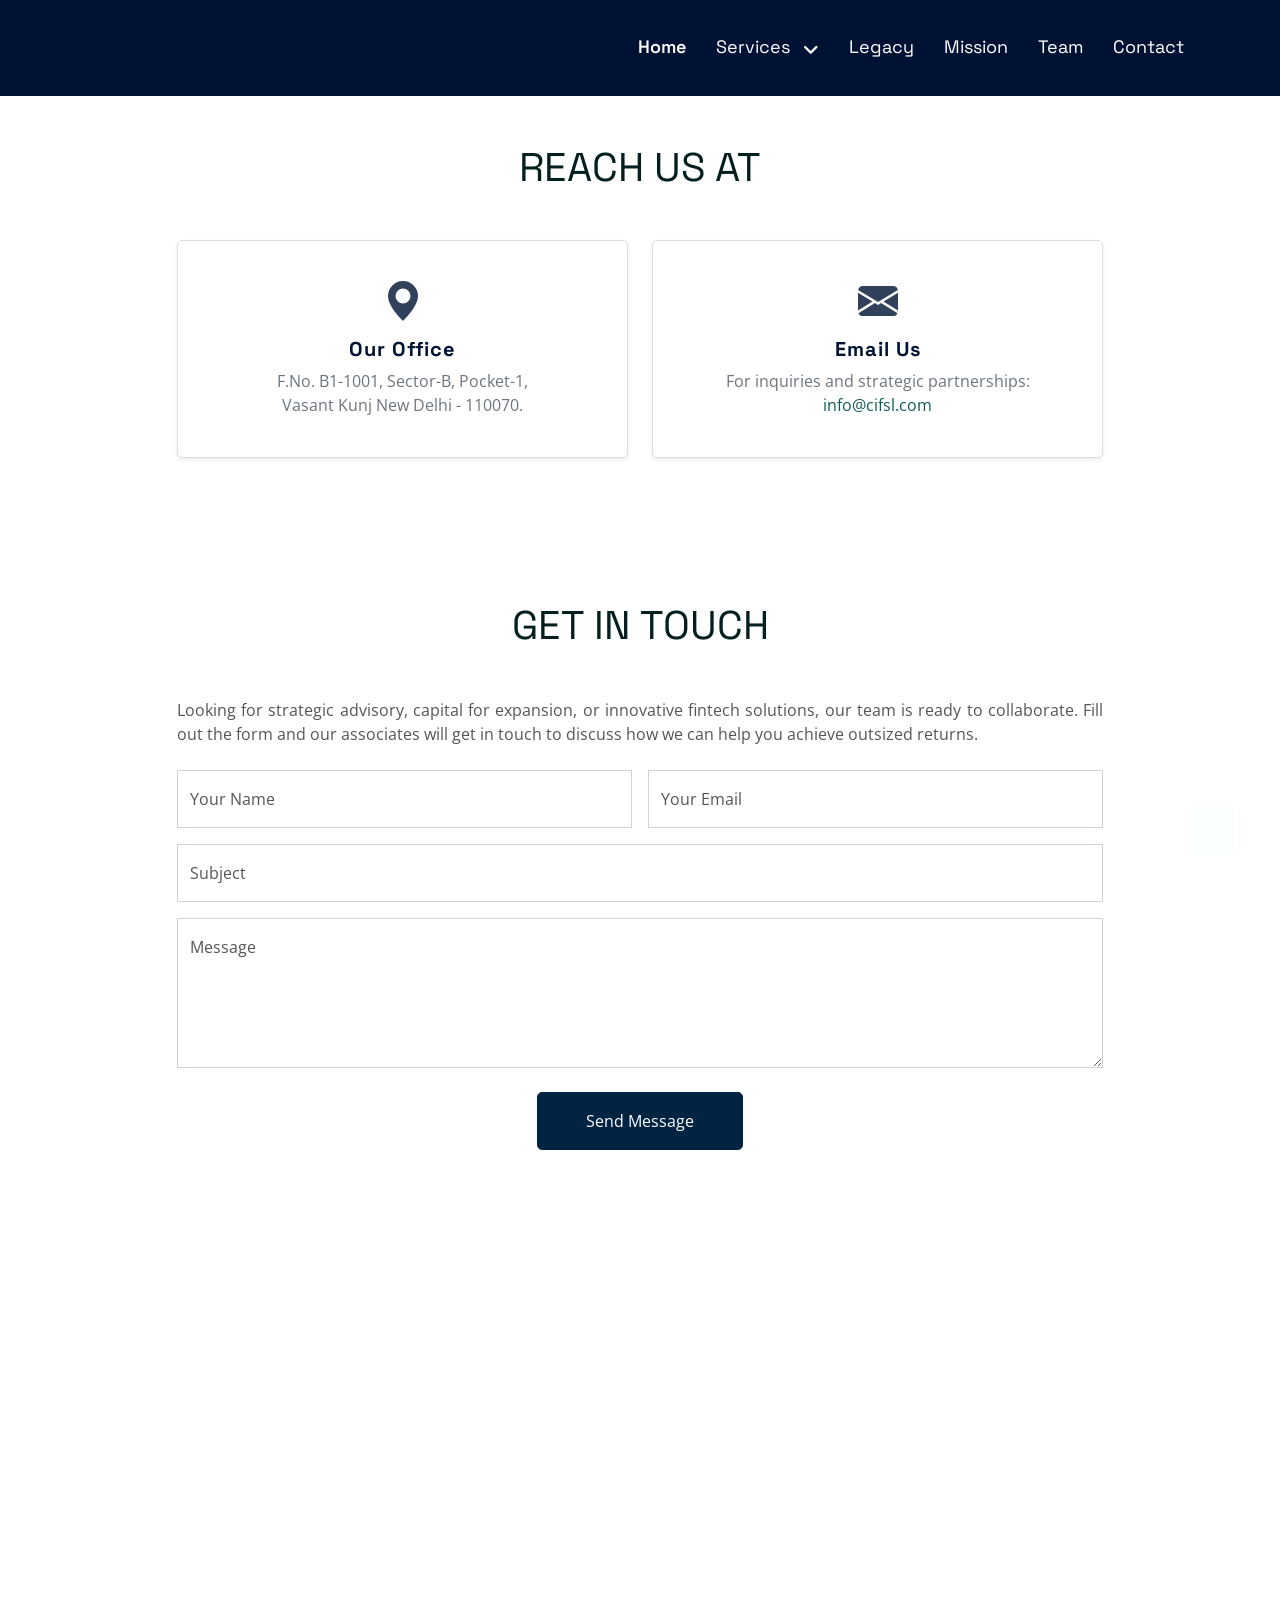
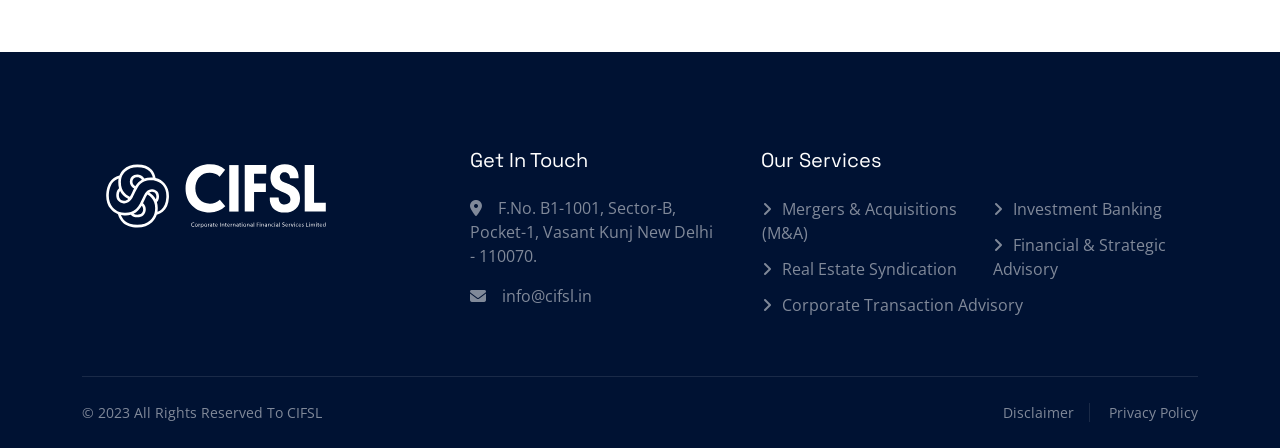
==== contact.html @ 559dcdbd "init" ====
<!DOCTYPE html>
<html lang="en">

<head>
    <meta charset="utf-8">
    <title>CIFSL</title>
    <meta content="width=device-width, initial-scale=1.0" name="viewport">
    <meta content="" name="keywords">
    <meta content="" name="description">

    <!-- Favicon -->
    <link href="img/favicon.ico" rel="icon">

    <!-- Google Web Fonts -->
    <link rel="preconnect" href="https://fonts.googleapis.com">
    <link rel="preconnect" href="https://fonts.gstatic.com" crossorigin>
    <link href="https://fonts.googleapis.com/css2?family=Open+Sans&family=Space+Grotesk&display=swap" rel="stylesheet">

    <!-- Icon Font Stylesheet -->
    <link href="https://cdnjs.cloudflare.com/ajax/libs/font-awesome/5.10.0/css/all.min.css" rel="stylesheet">
    <link href="https://cdn.jsdelivr.net/npm/bootstrap-icons@1.4.1/font/bootstrap-icons.css" rel="stylesheet">
    <link rel="stylesheet" href="https://cdnjs.cloudflare.com/ajax/libs/font-awesome/6.4.2/css/all.min.css">

    <!-- Libraries Stylesheet -->
    <link href="lib/animate/animate.min.css" rel="stylesheet">
    <link href="lib/owlcarousel/assets/owl.carousel.min.css" rel="stylesheet">

    <!-- Customized Bootstrap Stylesheet -->
    <link href="css/bootstrap.min.css" rel="stylesheet">

    <!-- Template Stylesheet -->
    <link href="css/style.css" rel="stylesheet">
    <style>
        .bg-navy {
            background-color: #002442;
        }
        
        .text-navy {
            color: #002442;
        }

        /* Section Spacing */
        .section-padding {
            padding: 80px 0;
        }

        /* Purpose Section Customizations */
        .purpose-border {
            border-left: 3px solid #000;
            padding-left: 20px;
            margin-bottom: 25px;
        }
        
        .section-heading {
            font-weight: 700;
            text-transform: uppercase;
            letter-spacing: 2px;
            margin-bottom: 40px;
        }

        /* Feature Cards (Dark Section) */
        .feature-img-container {
            width: 100%;
            height: 200px;
            overflow: hidden;
            margin-bottom: 20px;
        }
        .feature-img-container img {
            width: 100%;
            height: 100%;
            object-fit: cover;
        }

        .dark-card-subtitle {
            font-size: 0.8rem;
            font-weight: 700;
            text-transform: uppercase;
            margin-bottom: 10px;
            letter-spacing: 1px;
        }

        /* Focus Areas Grid */
        .focus-areas-grid {
            display: grid;
            grid-template-columns: repeat(3, 1fr);
            gap: 15px;
        }
        @media (max-width: 1200px) {
            .focus-areas-grid {
                grid-template-columns: repeat(4, 1fr);
            }
        }
        @media (max-width: 768px) {
            .focus-areas-grid {
                grid-template-columns: repeat(2, 1fr);
            }
        }
        
        .focus-card {
            background-color: white;
            padding: 30px 15px;
            text-align: center;
            height: 100%;
            transition: transform 0.3s ease;
        }
        .focus-card:hover {
            transform: translateY(-5px);
            box-shadow: 0 10px 20px rgba(0,0,0,0.2);
        }
        .focus-card i {
            font-size: 2.5rem;
            color: #0b1528;
            margin-bottom: 15px;
        }
        .focus-card p {
            font-size: 0.8rem;
            font-weight: 600;
            margin: 0;
        }

        /* Custom Styles for the Metrics Section */
        .metrics-section {
            padding: 60px 0;
            background-color: #ffffff; /* Clean white background */
            font-family: Arial, sans-serif;
        }
        
        .metrics-title {
            color: #03201f; /* Dark teal color for heading */
            font-weight: 700;
            font-size: 1.2rem;
            margin-bottom: 50px;
        }
        
        .stat-value {
            color: #0dcaf0 !important; /* Light cyan/teal color for numbers */
            font-weight: 700;
            font-size: 2.2rem;
            margin-bottom: 8px;
        }
        
        .stat-label {
            color: #6c757d ; /* Muted gray for text below numbers */
            font-size: 0.9rem;
            font-weight: 500;
        }
        
    </style>
</head>

<body>
    <!-- Spinner Start -->
    <div id="spinner"
        class="show bg-white position-fixed translate-middle w-100 vh-100 top-50 start-50 d-flex align-items-center justify-content-center">
        <div class="spinner-grow text-primary" style="width: 3rem; height: 3rem;" role="status">
            <span class="sr-only">Loading...</span>
        </div>
    </div>
    <!-- Spinner End -->

    <!-- Navbar Start -->
    <div class="container-fluid sticky-top px-5 bg-dark">
        <div class="container-fluid px-5">
            <nav class="navbar navbar-expand-lg navbar-light">
                <img src="./banner/cifls-logo-light.svg" alt="" class="img-fluid log" style="height: 4rem;">
                <a href="index.html" class="navbar-brand" style="visibility: hidden;">
                    <h1>iSTUDIO</h1>
                </a>
                <button type="button" class="navbar-toggler ms-auto me-0" data-bs-toggle="collapse"
                    data-bs-target="#navbarCollapse">
                    <span class="navbar-toggler-icon"></span>
                </button>
                <div class="collapse navbar-collapse" id="navbarCollapse">
                    <div class="navbar-nav ms-auto">
                        <a href="index.html" class="nav-item nav-link active">Home</a>
                        <div class="nav-item dropdown d-none">
                            <a href="#!" class="nav-link dropdown-toggle" data-bs-toggle="dropdown">Services</a>
                            <div class="dropdown-menu bg-light mt-2">
                                <a href="./ma.html" class="dropdown-item">Mergers & Acquisitions (M&A) Consulting</a>
                                <a href="./real.html" class="dropdown-item">Real Estate Syndication & Alternative Assets Advisory</a>
                                <a href="./invest.html" class="dropdown-item">Investment Banking</a>
                                <a href="./finance.html" class="dropdown-item">Financial & Strategic Advisory</a>
                            </div>
                        </div>
                        <li class="nav-item dropdown position-static">
                            <a class="nav-link dropdown-toggle" href="#" data-bs-toggle="dropdown">
                                Services
                            </a>
                        
                            <div class="dropdown-menu w-100 mt-0 border-0 shadow">
                                <div class="container-fluid py-4">
                                    <div class="row">

                                        <div class="col-md-4 ps-5">
                                            <img src="./img/newsletter.jpg" alt="" class="img-fluid">
                                        </div>

                                        <div class="col-md-2"></div>
                        
                                        <div class="col-md-2">
                                            <h6 class="fw-bold">Corporate Advisory</h6>
                                            <a href="./ma.html" class="dropdown-item ps-0">Mergers & Acquisitions Consulting</a>
                                            <a href="./invest.html" class="dropdown-item ps-0">Investment Banking</a>
                                        </div>
                        
                                        <div class="col-md-2">
                                            <h6 class="fw-bold">Investment Solutions</h6>
                                            <a href="./real.html" class="dropdown-item ps-0">Real Estate Syndication</a>
                                            <a href="./finance.html" class="dropdown-item ps-0">Alternative Assets Advisory</a>
                                        </div>
                        
                                        <div class="col-md-2">
                                            <h6 class="fw-bold">Strategic Services</h6>
                                            <a href="./finance.html" class="dropdown-item ps-0">Financial Advisory</a>
                                            <a href="./finance.html" class="dropdown-item ps-0">Strategic Advisory</a>
                                        </div>
                    
                        
                                    </div>
                                </div>
                            </div>
                        </li>
                        <a href="./legacy.html" class="nav-item nav-link">Legacy</a>
                        <a href="./mission.html" class="nav-item nav-link">Mission</a>
                        <a href="./team.html" class="nav-item nav-link">Team</a>
                        <a href="./contact.html" class="nav-item nav-link">Contact</a>
                    </div>
                </div>
            </nav>
        </div>
    </div>
    <!-- Navbar End -->


    <style>
        .card {
            transition: transform 0.3s ease;
            background-color: #ffffff;
            border: 1px solid #dddede;
        }
    
        .card:hover {
            transform: translateY(-5px);
            /* Subtle lift on hover */
        }
    
        .card-title {
            color: #001233;
            letter-spacing: 1px;
        }
    
        .bi {
            opacity: 0.8;
        }
    </style>
    
    <div class="container my-5">
        <div class="text-center wow fadeIn" data-wow-delay="0.1s">
            <h1 class="mb-5">REACH US AT</h1>
        </div>
        <div class="row g-4 justify-content-center">
            <div class="col-md-5">
                <div class="card h-100 shadow-sm text-center p-4 rounded-1">
                    <div class="card-body">
                        <div class="mb-3">
                            <svg xmlns="http://www.w3.org/2000/svg" width="40" height="40" fill="#001233"
                                class="bi bi-geo-alt-fill" viewBox="0 0 16 16">
                                <path
                                    d="M8 16s6-5.686 6-10A6 6 0 0 0 2 6c0 4.314 6 10 6 10m0-7a3 3 0 1 1 0-6 3 3 0 0 1 0 6" />
                            </svg>
                        </div>
                        <h5 class="card-title fw-bold">Our Office</h5>
                        <p class="card-text text-muted">
                            F.No. B1-1001, Sector-B, Pocket-1,<br> Vasant Kunj New Delhi - 110070.
                        </p>
                    </div>
                </div>
            </div>
    
            <div class="col-md-5">
                <div class="card h-100 shadow-sm text-center p-4 rounded-1">
                    <div class="card-body">
                        <div class="mb-3">
                            <svg xmlns="http://www.w3.org/2000/svg" width="40" height="40" fill="#001233"
                                class="bi bi-envelope-fill" viewBox="0 0 16 16">
                                <path
                                    d="M.05 3.555A2 2 0 0 1 2 2h12a2 2 0 0 1 1.95 1.555L8 8.414.05 3.555ZM0 4.697v7.104l5.803-3.558zM6.761 8.83l-6.57 4.027A2 2 0 0 0 2 14h12a2 2 0 0 0 1.808-1.144l-6.57-4.027L8 9.586zm3.436-.586L16 11.801V4.697z" />
                            </svg>
                        </div>
                        <h5 class="card-title fw-bold">Email Us</h5>
                        <p class="card-text text-muted">
                            For inquiries and strategic partnerships:<br>
                            <a href="mailto:info@cifsl.com" class="text-decoration-none"
                                style="color: #125b5b;">info@cifsl.com</a>
                        </p>
                    </div>
                </div>
            </div>
        </div>
    </div>
    
    <!-- Contact Start -->
    <div class="container-fluid py-5">
        <div class="container py-5">
            <div class="text-center wow fadeIn" data-wow-delay="0.1s">
                <h1 class="mb-5">GET IN TOUCH</h1>
            </div>
            <div class="row justify-content-center">
                <div class="col-lg-10">
                    <p class=" mb-4" style="text-align: justify;">Looking for strategic advisory, capital for expansion, or
                        innovative fintech solutions, our team is ready to collaborate. Fill out the form and our associates
                        will get in touch to discuss how we can help you achieve outsized returns.</p>
                    <div class="wow fadeIn" data-wow-delay="0.3s">
                        <form>
                            <div class="row g-3">
                                <div class="col-md-6">
                                    <div class="form-floating">
                                        <input type="text" class="form-control" id="name" placeholder="Your Name">
                                        <label for="name">Your Name</label>
                                    </div>
                                </div>
                                <div class="col-md-6">
                                    <div class="form-floating">
                                        <input type="email" class="form-control" id="email" placeholder="Your Email">
                                        <label for="email">Your Email</label>
                                    </div>
                                </div>
                                <div class="col-12">
                                    <div class="form-floating">
                                        <input type="text" class="form-control" id="subject" placeholder="Subject">
                                        <label for="subject">Subject</label>
                                    </div>
                                </div>
                                <div class="col-12">
                                    <div class="form-floating">
                                        <textarea class="form-control" placeholder="Leave a message here" id="message"
                                            style="height: 150px"></textarea>
                                        <label for="message">Message</label>
                                    </div>
                                </div>
                                <div class="col-12 text-center mt-4">
                                    <button class="btn btn-primary px-5 py-3 rounded-1" type="submit">Send Message</button>
                                </div>
                            </div>
                        </form>
                    </div>
                </div>
            </div>
        </div>
    </div>
    <!-- Contact End -->

    <div class="container">
        <div class="col-md-10 mx-auto">
            <iframe src="https://www.google.com/maps/embed?pb=!1m18!1m12!1m3!1d3505.464220269184!2d77.16337089999999!3d28.525763299999994!2m3!1f0!2f0!3f0!3m2!1i1024!2i768!4f13.1!3m3!1m2!1s0x390d1e762c8a325d%3A0x964610d9f61e9b0d!2sb1%2C%201001%2C%20Sector%20B%20Rd%2C%20Pocket%203%2C%20Sector%20B%2C%20Vasant%20Kunj%2C%20New%20Delhi%2C%20Delhi%20110070!5e0!3m2!1sen!2sin!4v1772395580704!5m2!1sen!2sin" width="100%" height="400" style="border:0;" allowfullscreen="" loading="lazy" referrerpolicy="no-referrer-when-downgrade"></iframe>
        </div>
    </div>


    <!-- Footer Start -->
    <div class="container-fluid bg-dark text-white-50 footer pt-5">
        <div class="container py-5">
            <div class="row g-5">
                <div class="col-md-6 col-lg-4 wow fadeIn" data-wow-delay="0.1s">
                    <img src="./banner/cifls-logo-light.svg" alt="" style="height: 6rem;">
                    <a href="index.html" class="d-inline-block mb-3 d-none">
                        <h1 class="text-white">iSTUDIO</h1>
                    </a>
                    <p class="mb-0 d-none">Tempor erat elitr rebum at clita. Diam dolor diam ipsum et tempor sit. Aliqu diam
                        amet diam et eos labore. Clita erat ipsum et lorem et sit, sed stet no labore lorem sit. Sanctus
                        clita duo justo et tempor</p>
                </div>
                <div class="col-md-6 col-lg-3 wow fadeIn" data-wow-delay="0.3s">
                    <h5 class="text-white mb-4">Get In Touch</h5>
                    <p><i class="fa fa-map-marker-alt me-3"></i>F.No. B1-1001, Sector-B, Pocket-1,
                    Vasant Kunj New Delhi - 110070.</p>
                    <p class="d-none"><i class="fa fa-phone-alt me-3"></i>+012 345 67890</p>
                    <p><i class="fa fa-envelope me-3"></i>info@cifsl.in</p>
                    <div class="d-flex pt-2 d-none">
                        <a class="btn btn-outline-primary btn-square border-2 me-2" href="#!"><i
                                class="fab fa-twitter"></i></a>
                        <a class="btn btn-outline-primary btn-square border-2 me-2" href="#!"><i
                                class="fab fa-facebook-f"></i></a>
                        <a class="btn btn-outline-primary btn-square border-2 me-2" href="#!"><i
                                class="fab fa-youtube"></i></a>
                        <a class="btn btn-outline-primary btn-square border-2 me-2" href="#!"><i
                                class="fab fa-instagram"></i></a>
                        <a class="btn btn-outline-primary btn-square border-2 me-2" href="#!"><i
                                class="fab fa-linkedin-in"></i></a>
                    </div>
                </div>
                <div class="col-md-6 col-lg-3 wow fadeIn d-none" data-wow-delay="0.5s">
                    <h5 class="text-white mb-4">Popular Link</h5>
                    <a class="btn btn-link" href="#!">About Us</a>
                    <a class="btn btn-link" href="#!">Contact Us</a>
                    <a class="btn btn-link" href="#!">Privacy Policy</a>
                    <a class="btn btn-link" href="#!">Terms & Condition</a>
                    <a class="btn btn-link" href="#!">Career</a>
                </div>
                <div class="col-md-6 col-lg-5 wow fadeIn" data-wow-delay="0.7s">
                    <h5 class="text-white mb-4">Our Services</h5>
                    <div class="row">
                        <div class="col-md-6">
                            <a class="btn btn-link" href="#!">Mergers & Acquisitions (M&A)</a>
                    <a class="btn btn-link" href="#!">Real Estate Syndication</a>
                    <a class="btn btn-link" href="#!" style="text-wrap: nowrap;">Corporate Transaction Advisory</a>
                        </div>
                        <div class="col-md-6">
                             <a class="btn btn-link" href="#!">Investment Banking</a>
                    <a class="btn btn-link" href="#!">Financial & Strategic Advisory</a>
                        </div>
                    </div>
                    
                </div>
            </div>
        </div>
        <div class="container wow fadeIn" data-wow-delay="0.1s">
            <div class="copyright">
                <div class="row">
                    <div class="col-md-6 text-center text-md-start mb-3 mb-md-0">
                        &copy; <a class="" href="#">2023 All Rights Reserved To CIFSL</a>
                    </div>
                    <div class="col-md-6 text-center text-md-end">
                        <div class="footer-menu">
                            <!-- <a href="#!">Home</a> -->
                            <a href="#!">Disclaimer</a>
                            <a href="#!">Privacy Policy</a>
                            <!-- <a href="#!">FAQs</a> -->
                        </div>
                    </div>
                </div>
            </div>
        </div>
    </div>
    <!-- Footer End -->


    <!-- Back to Top -->
    <a href="#!" class="btn btn-lg btn-lg-square back-to-top rounded-1" style="background-color: #0dcaf0 !important; color: #fff;"><i class="bi bi-arrow-up"></i></a>


    <!-- JavaScript Libraries -->
    <script src="https://ajax.googleapis.com/ajax/libs/jquery/3.6.1/jquery.min.js"></script>
    <script src="https://cdn.jsdelivr.net/npm/bootstrap@5.0.0/dist/js/bootstrap.bundle.min.js"></script>
    <script src="lib/wow/wow.min.js"></script>
    <script src="lib/easing/easing.min.js"></script>
    <script src="lib/waypoints/waypoints.min.js"></script>
    <script src="lib/owlcarousel/owl.carousel.min.js"></script>

    <!-- Template Javascript -->
    <script src="js/main.js"></script>
</body>

</html>
---- css/style.css ----
/********** Template CSS **********/

/*** Spinner ***/
#spinner {
    opacity: 0;
    visibility: hidden;
    transition: opacity .5s ease-out, visibility 0s linear .5s;
    z-index: 99999;
}

#spinner.show {
    transition: opacity .5s ease-out, visibility 0s linear 0s;
    visibility: visible;
    opacity: 1;
}

.back-to-top {
    position: fixed;
    display: none;
    right: 45px;
    bottom: 45px;
    z-index: 99;
}

/*** Button ***/
.btn {
    transition: .5s;
}

.btn-square {
    width: 38px;
    height: 38px;
}

.btn-sm-square {
    width: 32px;
    height: 32px;
}

.btn-lg-square {
    width: 48px;
    height: 48px;
}

.btn-square,
.btn-sm-square,
.btn-lg-square {
    padding: 0;
    display: flex;
    align-items: center;
    justify-content: center;
    font-weight: normal;
}


/*** Navbar ***/
.sticky-top {
    top: -150px;
    transition: .5s;
}

.navbar {
    padding: 15px 0;
    font-family: "Space Grotesk", sans-serif;
    font-size: 18px;
}

.navbar .navbar-nav .nav-link {
    margin-left: 30px;
    padding: 0;
    outline: none;
    color: #fff;
}

.navbar .navbar-nav .nav-link:hover,
.navbar .navbar-nav .nav-link.active {
    color: #fff;
    font-weight: 600;
}

.navbar .dropdown-toggle::after {
    border: none;
    content: "\f107";
    font-family: "Font Awesome 5 Free";
    font-weight: 900;
    vertical-align: middle;
    margin-left: 8px;
}

.navbar .dropdown-menu .dropdown-item:hover,
.navbar .dropdown-menu .dropdown-item.active {
    color: var(--bs-white);
    background: var(--bs-primary);
}

.navbar .dropdown-menu {
    left: 0;
    right: 0;
}

@media (max-width: 991.98px) {
    .navbar .navbar-nav .nav-link  {
        margin-left: 0;
        padding: 10px 0;
    }
}

@media (min-width: 992px) {
    .navbar .nav-item .dropdown-menu {
        display: block;
        border: none;
        margin-top: 0;
        top: 150%;
        opacity: 0;
        visibility: hidden;
        transition: .5s;
    }

    .navbar .nav-item:hover .dropdown-menu {
        top: 100%;
        visibility: visible;
        transition: .5s;
        opacity: 1;
    }
}


/*** Hero Header ***/
.hero-header {
    margin-top: -100px;
    padding-top: 150px;
    position: relative; 
    overflow: hidden;  
    height: 105vh; 
}

.hero-video {
    position: absolute;
    top: 0;
    left: 0;
    width: 100%;
    height: 100%;
    object-fit: cover; 
    z-index: 0;
}

.hero-overlay {
    position: absolute;
    top: 0;
    left: 0;
    width: 100%;
    height: 100%;
    /* background: rgba(0, 0, 0, 0.2);  */
    z-index: 1;
}

.hero-content {
    z-index: 2; 
}
/* .hero-header {
    margin-top: -100px;
    padding-top: 150px;
    background: url(../img/hero-bg.jpg) top center no-repeat;
    background-size: cover;
} */

.hero-header .breadcrumb-item+.breadcrumb-item::before {
    color: var(--light);
}

.header-carousel {
    position: relative;
    padding: 45px 90px 45px 0;
}

.header-carousel::before {
    position: absolute;
    content: "";
    top: 0;
    right: 0;
    width: calc(50% + 45px);
    height: 100%;
    background: var(--bs-primary);
    z-index: -1;
}

.header-carousel .owl-dots {
    position: absolute;
    top: 50%;
    right: 38px;
    transform: translateY(-50%);
    display: flex;
    flex-direction: column;
    align-items: center;
    justify-content: center;
}

.header-carousel .owl-dot {
    position: relative;
    display: inline-block;
    margin: 5px 0;
    width: 15px;
    height: 15px;
    border: 2px solid var(--bs-white);
    transition: .5s;
}

.header-carousel .owl-dot.active {
    height: 30px;
    background: var(--bs-white);
}


/*** About ***/
.about-img {
    position: relative;
    overflow: hidden;
}

.about-img::after {
    position: absolute;
    content: "";
    width: 100%;
    height: 100%;
    top: 0;
    left: 0;
    background: url(../img/bg-about-img.png) top left no-repeat;
    background-size: contain;
}


/*** Project ***/
.project-item img {
    transition: .5s;
}
  
.project-item:hover img {
    transform: scale(1.2);
}
  
.project-overlay {
    position: absolute;
    padding: 25px;
    width: 100%;
    height: 100%;
    top: 0;
    left: 0;
    display: flex;
    flex-direction: column;
    align-items: flex-start;
    justify-content: flex-end;
    background: linear-gradient(rgba(255, 255, 255, .1) 50%, var(--bs-dark));
    z-index: 1;
}


/*** Service ***/
.service-item {
    position: relative;
    padding: 30px 25px;
    transition: .5s;
}

.service-item.bg-primary:hover {
    background: var(--bs-light) !important;
}

.service-item.bg-primary p {
    color: var(--bs-light);
    transition: .5s;
}

.service-item.bg-primary:hover p {
    color: var(--bs-secondary);
}

.service-item.bg-light:hover {
    background: var(--bs-primary) !important;
}

.service-item.bg-light p {
    color: var(--bs-secondary);
    transition: .5s;
}

.service-item.bg-light:hover p {
    color: var(--bs-light);
}


.service-item .service-img h3 {
    position: absolute;
    top: 0;
    left: 0;
    padding: 0 12px 7px 0;
}

.service-item.bg-primary .service-img h3 {
    background: var(--bs-primary);
    color: var(--bs-white);
    transition: .5s;
}

.service-item.bg-primary:hover .service-img h3 {
    background: var(--bs-light);
    color: var(--bs-dark);
}

.service-item.bg-light .service-img h3 {
    background: var(--bs-light);
    color: var(--bs-dark);
    transition: .5s;
}

.service-item.bg-light:hover .service-img h3 {
    background: var(--bs-primary);
    color: var(--bs-white);
}


/*** Our Team ***/
.team-item img {
    transition: .5s;
}
  
.team-item:hover img {
    transform: scale(1.2);
}
  
.team-overlay {
    position: absolute;
    padding: 30px;
    width: 100%;
    height: 100%;
    top: 0;
    left: 0;
    display: flex;
    flex-direction: column;
    align-items: flex-start;
    justify-content: flex-end;
    background: linear-gradient(rgba(255, 255, 255, .1) 50%, var(--bs-dark));
    z-index: 1;
}

.team-overlay small {
    display: inline-block;
    padding: 3px 15px;
    color: var(--bs-white);
    background: var(--bs-primary);
}


/*** Testimonial ***/
.testimonial-img {
    position: relative;
    padding: 45px 0 45px 90px;
}

.testimonial-img::before {
    position: absolute;
    content: "";
    top: 0;
    left: 0;
    width: calc(50% + 45px);
    height: 100%;
    background: var(--bs-primary);
    z-index: -1;
}

.testimonial-text h5 {
    position: relative;
    padding-left: 45px;
    display: none;
}

.testimonial-text h5::before {
    position: absolute;
    content: "";
    top: 50%;
    left: 0;
    transform: translateY(-50%);
    width: 40px;
    height: 2px;
    background: var(--bs-primary);
}

.testimonial-carousel .owl-dots {
    position: absolute;
    height: 17px;
    bottom: 0;
    right: 0;
    left: auto;
}

.testimonial-carousel .owl-dot {
    position: relative;
    display: inline-block;
    margin-left: 10px;
    width: 15px;
    height: 15px;
    background: var(--bs-white);
    border: 2px solid var(--bs-primary);
    transition: .5s;
}

.testimonial-carousel .owl-dot.active {
    width: 30px;
    background: var(--bs-primary);
}


/*additional*/
.mt-9{
    margin-top: 9rem;
}

@media (max-width: 768px) {
    .testimonial-carousel .owl-dots {
        left: 0;
        right: auto;
    }

    .testimonial-carousel .owl-dot {
        margin-right: 10px;
        margin-left: 0;
    }
}


/*** Newsletter ***/
.newsletter {
    background: url(../img/hero-bg.jpg) bottom right no-repeat;
    background-size: cover;
}

@media (min-width: 992px) {
    .newsletter .container {
        max-width: 100% !important;
    }

    .newsletter .newsletter-text  {
        padding-right: calc(((100% - 960px) / 2) + .75rem);
    }
}

@media (min-width: 1200px) {
    .newsletter .newsletter-text  {
        padding-right: calc(((100% - 1140px) / 2) + .75rem);
    }
}

@media (min-width: 1400px) {
    .newsletter .newsletter-text  {
        padding-right: calc(((100% - 1320px) / 2) + .75rem);
    }
}


/*** Footer ***/
.footer .btn.btn-link {
    display: block;
    margin-bottom: 10px;
    padding: 0;
    text-align: left;
    color: rgba(255,255,255,.5);
    font-weight: normal;
    transition: .3s;
}

.footer .btn.btn-link:hover {
    color: var(--bs-white);
    /* letter-spacing: 1px; */
    box-shadow: none;
}

.footer .btn.btn-link::before {
    position: relative;
    content: "\f105";
    font-family: "Font Awesome 5 Free";
    font-weight: 900;
    margin-right: 10px;
}

.footer .copyright {
    padding: 25px 0;
    font-size: 14px;
    border-top: 1px solid rgba(256, 256, 256, .1);
}

.footer .copyright a {
    color: rgba(255,255,255,.5);
}

.footer .copyright a:hover {
    color: var(--bs-white);
}

.footer .footer-menu a {
    margin-right: 15px;
    padding-right: 15px;
    border-right: 1px solid rgba(255, 255, 255, .1);
}

.footer .footer-menu a:last-child {
    margin-right: 0;
    padding-right: 0;
    border-right: none;
}
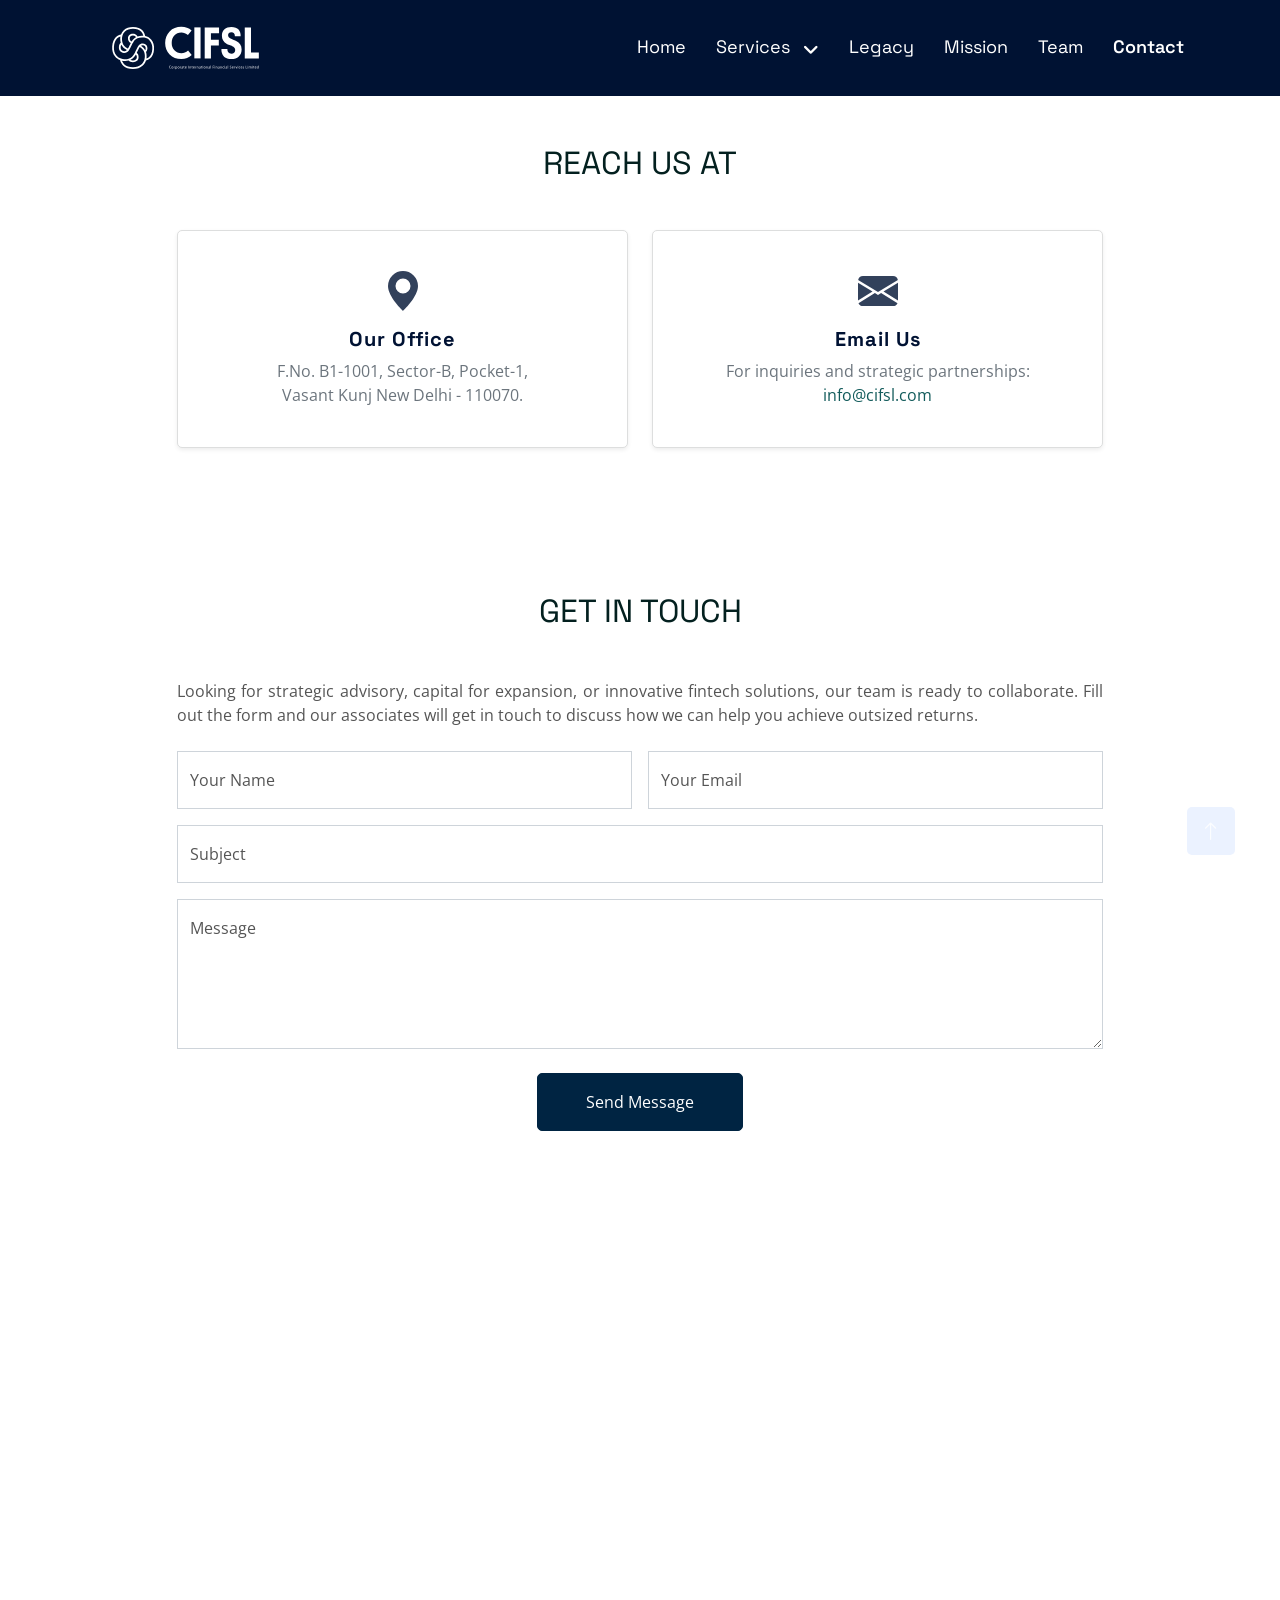
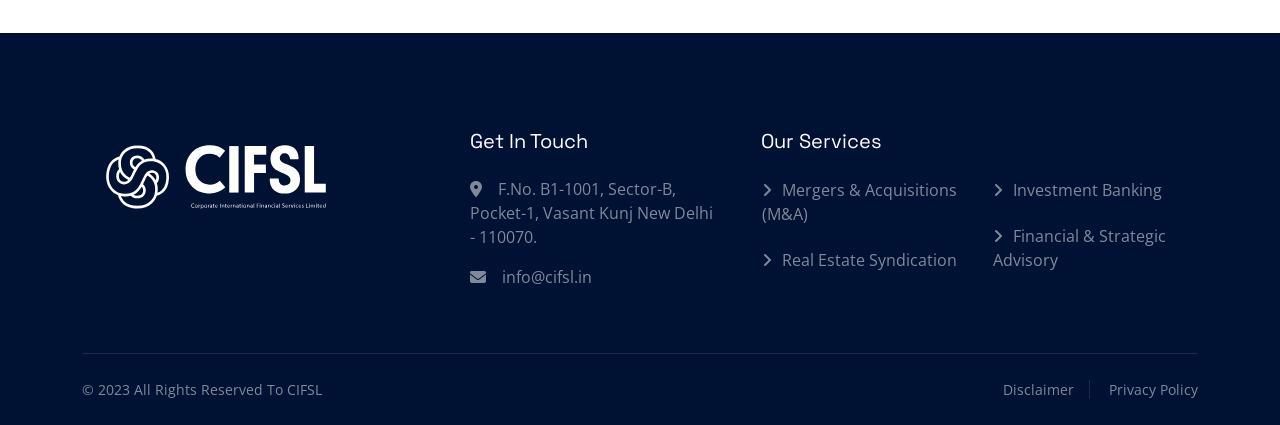
==== commit 4ed14bce: "minor change" ====
--- a/contact.html
+++ b/contact.html
@@ -162,7 +162,7 @@
     <div class="container-fluid sticky-top px-5 bg-dark">
         <div class="container-fluid px-5">
             <nav class="navbar navbar-expand-lg navbar-light">
-                <img src="./banner/cifls-logo-light.svg" alt="" class="img-fluid log" style="height: 4rem;">
+                <img src="./banner/cifls-logo-light.svg" alt="" class="img-fluid " style="height: 4rem;">
                 <a href="index.html" class="navbar-brand" style="visibility: hidden;">
                     <h1>iSTUDIO</h1>
                 </a>
@@ -172,12 +172,12 @@
                 </button>
                 <div class="collapse navbar-collapse" id="navbarCollapse">
                     <div class="navbar-nav ms-auto">
-                        <a href="index.html" class="nav-item nav-link active">Home</a>
+                        <a href="index.html" class="nav-item nav-link ">Home</a>
                         <div class="nav-item dropdown d-none">
                             <a href="#!" class="nav-link dropdown-toggle" data-bs-toggle="dropdown">Services</a>
                             <div class="dropdown-menu bg-light mt-2">
                                 <a href="./ma.html" class="dropdown-item">Mergers & Acquisitions (M&A) Consulting</a>
-                                <a href="./real.html" class="dropdown-item">Real Estate Syndication & Alternative Assets Advisory</a>
+                                <a href="./real.html" class="dropdown-item">Real Estate Syndication & Financial & Strategic Advisory</a>
                                 <a href="./invest.html" class="dropdown-item">Investment Banking</a>
                                 <a href="./finance.html" class="dropdown-item">Financial & Strategic Advisory</a>
                             </div>
@@ -197,19 +197,19 @@
 
                                         <div class="col-md-2"></div>
                         
-                                        <div class="col-md-2">
+                                        <div class="col-md-3">
                                             <h6 class="fw-bold">Corporate Advisory</h6>
                                             <a href="./ma.html" class="dropdown-item ps-0">Mergers & Acquisitions Consulting</a>
                                             <a href="./invest.html" class="dropdown-item ps-0">Investment Banking</a>
                                         </div>
                         
-                                        <div class="col-md-2">
+                                        <div class="col-md-3">
                                             <h6 class="fw-bold">Investment Solutions</h6>
                                             <a href="./real.html" class="dropdown-item ps-0">Real Estate Syndication</a>
-                                            <a href="./finance.html" class="dropdown-item ps-0">Alternative Assets Advisory</a>
+                                            <a href="./finance.html" class="dropdown-item ps-0">Financial & Strategic Advisory</a>
                                         </div>
                         
-                                        <div class="col-md-2">
+                                        <div class="col-md-2 d-none">
                                             <h6 class="fw-bold">Strategic Services</h6>
                                             <a href="./finance.html" class="dropdown-item ps-0">Financial Advisory</a>
                                             <a href="./finance.html" class="dropdown-item ps-0">Strategic Advisory</a>
@@ -223,7 +223,7 @@
                         <a href="./legacy.html" class="nav-item nav-link">Legacy</a>
                         <a href="./mission.html" class="nav-item nav-link">Mission</a>
                         <a href="./team.html" class="nav-item nav-link">Team</a>
-                        <a href="./contact.html" class="nav-item nav-link">Contact</a>
+                        <a href="./contact.html" class="nav-item nav-link active">Contact</a>
                     </div>
                 </div>
             </nav>
@@ -256,7 +256,7 @@
     
     <div class="container my-5">
         <div class="text-center wow fadeIn" data-wow-delay="0.1s">
-            <h1 class="mb-5">REACH US AT</h1>
+            <h2 class="mb-5">REACH US AT</h2>
         </div>
         <div class="row g-4 justify-content-center">
             <div class="col-md-5">
@@ -303,7 +303,7 @@
     <div class="container-fluid py-5">
         <div class="container py-5">
             <div class="text-center wow fadeIn" data-wow-delay="0.1s">
-                <h1 class="mb-5">GET IN TOUCH</h1>
+                <h2 class="mb-5">GET IN TOUCH</h2>
             </div>
             <div class="row justify-content-center">
                 <div class="col-lg-10">
@@ -401,13 +401,12 @@
                     <h5 class="text-white mb-4">Our Services</h5>
                     <div class="row">
                         <div class="col-md-6">
-                            <a class="btn btn-link" href="#!">Mergers & Acquisitions (M&A)</a>
-                    <a class="btn btn-link" href="#!">Real Estate Syndication</a>
-                    <a class="btn btn-link" href="#!" style="text-wrap: nowrap;">Corporate Transaction Advisory</a>
+                            <a class="btn btn-link" href="./ma.html">Mergers & Acquisitions (M&A)</a>
+                    <a class="btn btn-link" href="./real.html">Real Estate Syndication</a>
                         </div>
                         <div class="col-md-6">
-                             <a class="btn btn-link" href="#!">Investment Banking</a>
-                    <a class="btn btn-link" href="#!">Financial & Strategic Advisory</a>
+                             <a class="btn btn-link" href="./invest.html">Investment Banking</a>
+                    <a class="btn btn-link" href="./finance.html">Financial & Strategic Advisory</a>
                         </div>
                     </div>
                     
@@ -423,8 +422,8 @@
                     <div class="col-md-6 text-center text-md-end">
                         <div class="footer-menu">
                             <!-- <a href="#!">Home</a> -->
-                            <a href="#!">Disclaimer</a>
-                            <a href="#!">Privacy Policy</a>
+                            <a href="./disclaimer.html">Disclaimer</a>
+                            <a href="./privacy.html">Privacy Policy</a>
                             <!-- <a href="#!">FAQs</a> -->
                         </div>
                     </div>
@@ -436,7 +435,7 @@
 
 
     <!-- Back to Top -->
-    <a href="#!" class="btn btn-lg btn-lg-square back-to-top rounded-1" style="background-color: #0dcaf0 !important; color: #fff;"><i class="bi bi-arrow-up"></i></a>
+    <a href="#!" class="btn btn-lg btn-lg-square back-to-top rounded-1" style="background-color: #2471ff !important; color: #fff;"><i class="bi bi-arrow-up"></i></a>
 
 
     <!-- JavaScript Libraries -->
--- a/css/style.css
+++ b/css/style.css
@@ -91,6 +91,7 @@
 .navbar .dropdown-menu .dropdown-item.active {
     color: var(--bs-white);
     background: var(--bs-primary);
+    padding-left: 10px !important;
 }
 
 .navbar .dropdown-menu {
@@ -459,7 +460,7 @@
 /*** Footer ***/
 .footer .btn.btn-link {
     display: block;
-    margin-bottom: 10px;
+    margin-bottom: 20px;
     padding: 0;
     text-align: left;
     color: rgba(255,255,255,.5);
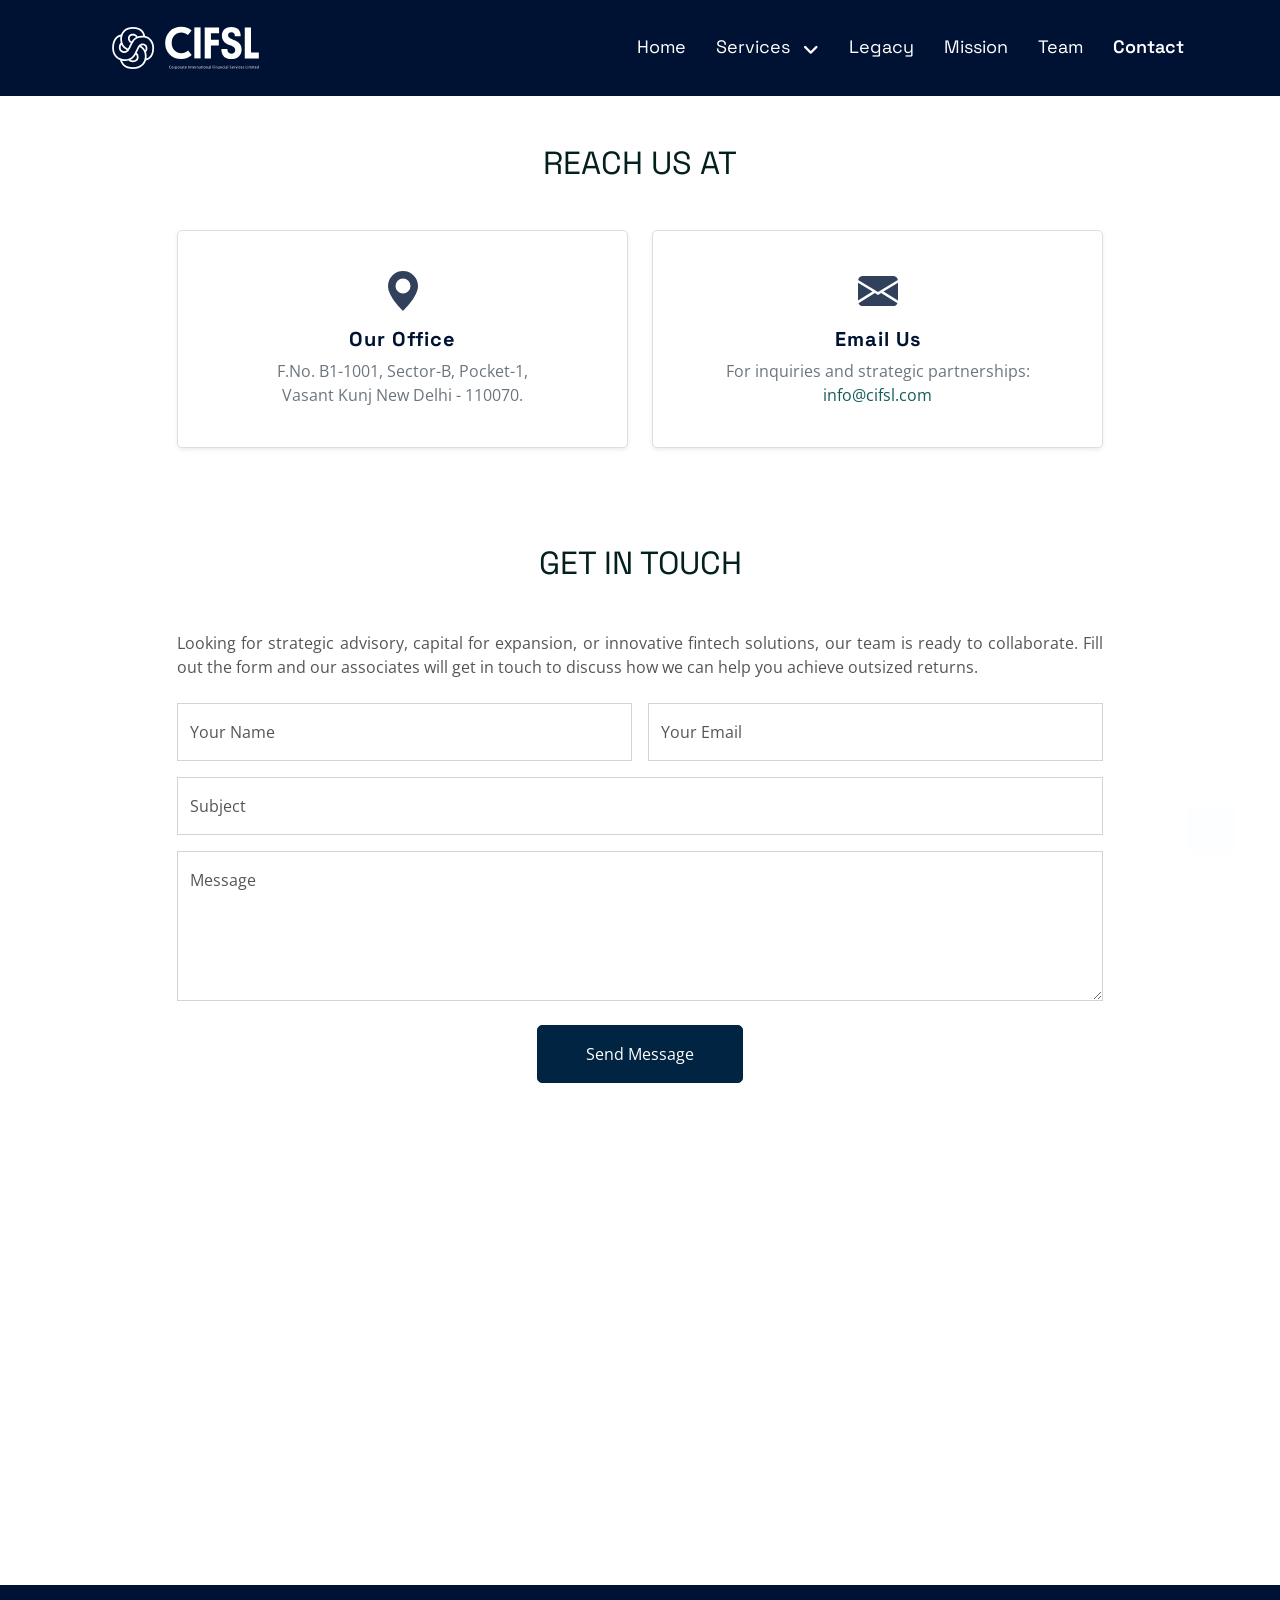
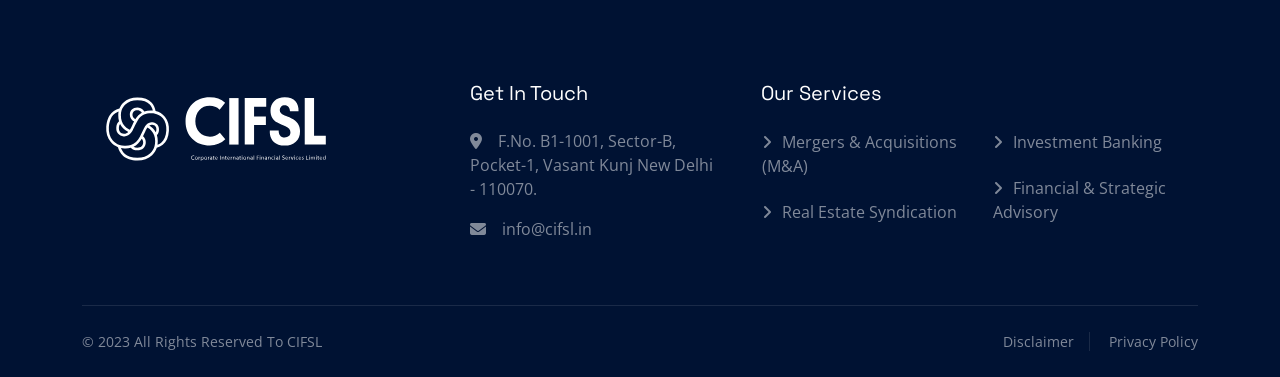
==== commit e6792bdd: "spacing" ====
--- a/contact.html
+++ b/contact.html
@@ -301,7 +301,7 @@
     
     <!-- Contact Start -->
     <div class="container-fluid py-5">
-        <div class="container py-5">
+        <div class="container py-5 pt-0">
             <div class="text-center wow fadeIn" data-wow-delay="0.1s">
                 <h2 class="mb-5">GET IN TOUCH</h2>
             </div>
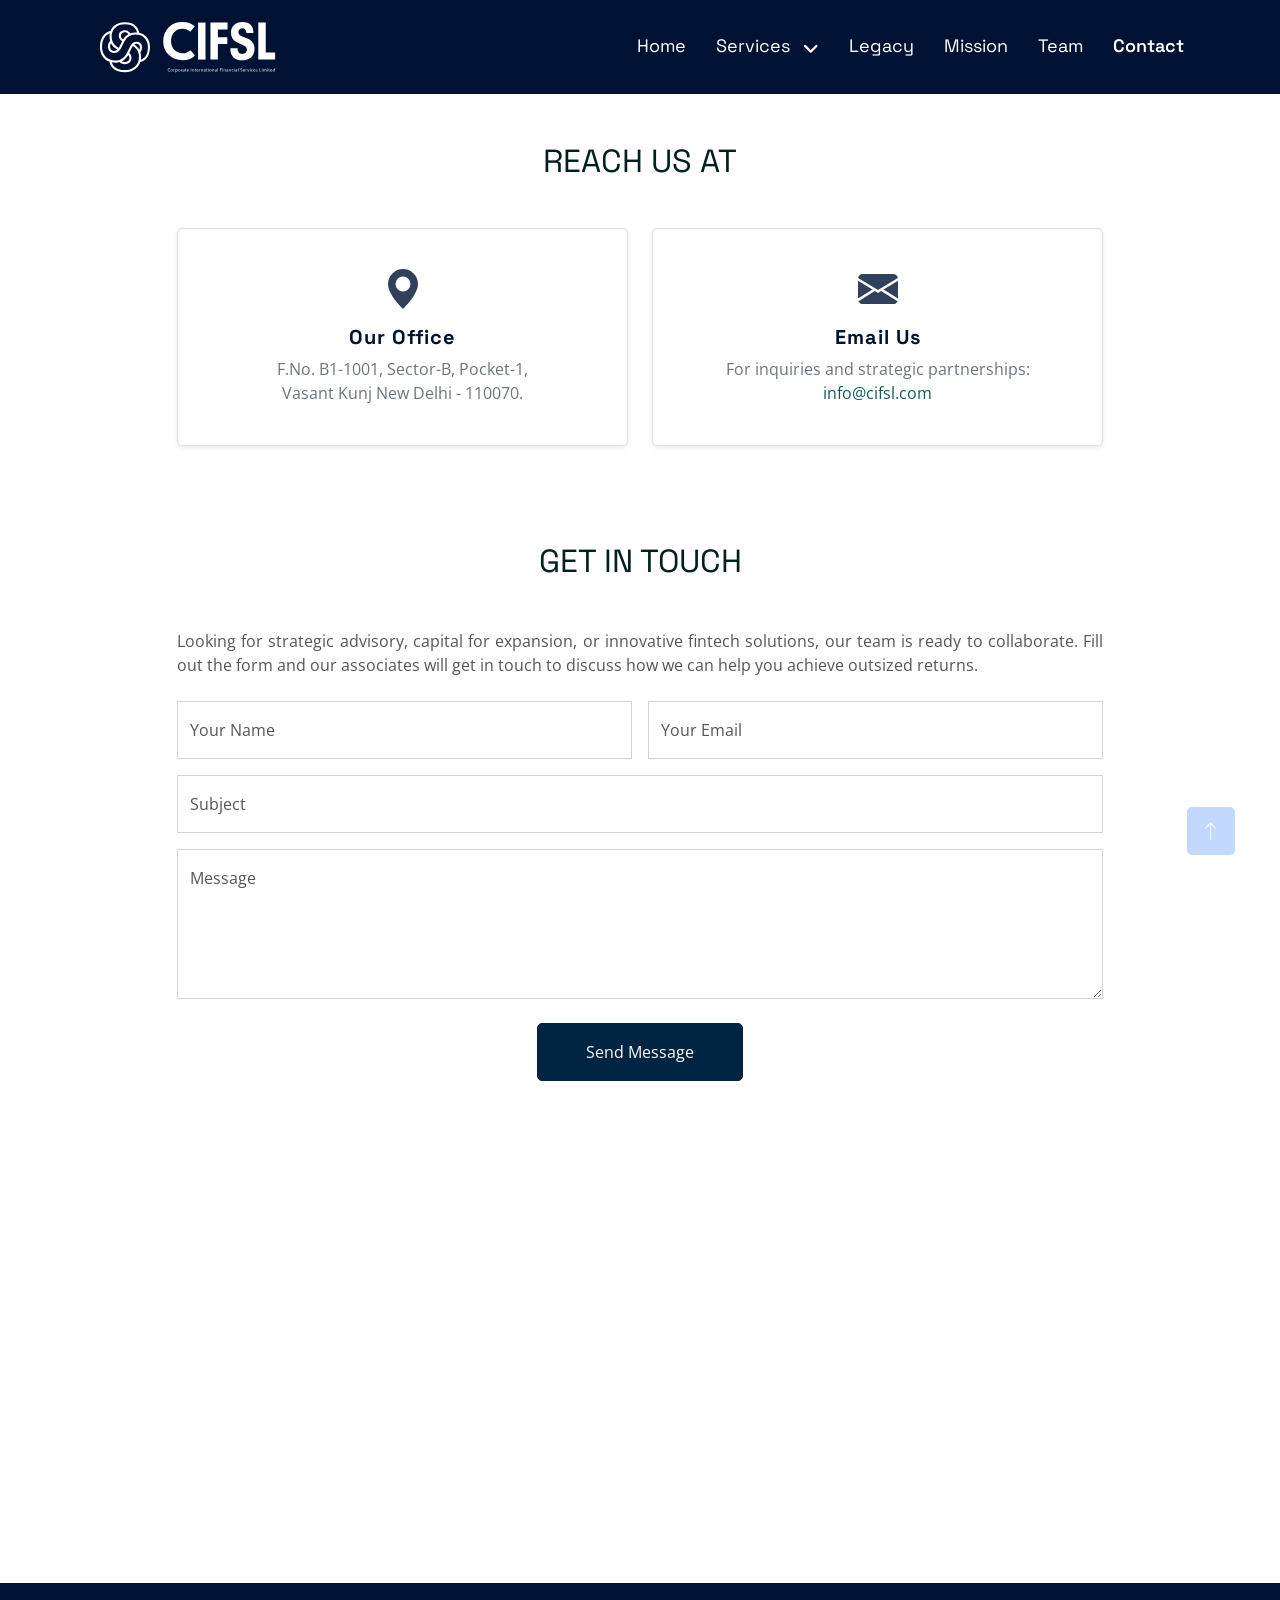
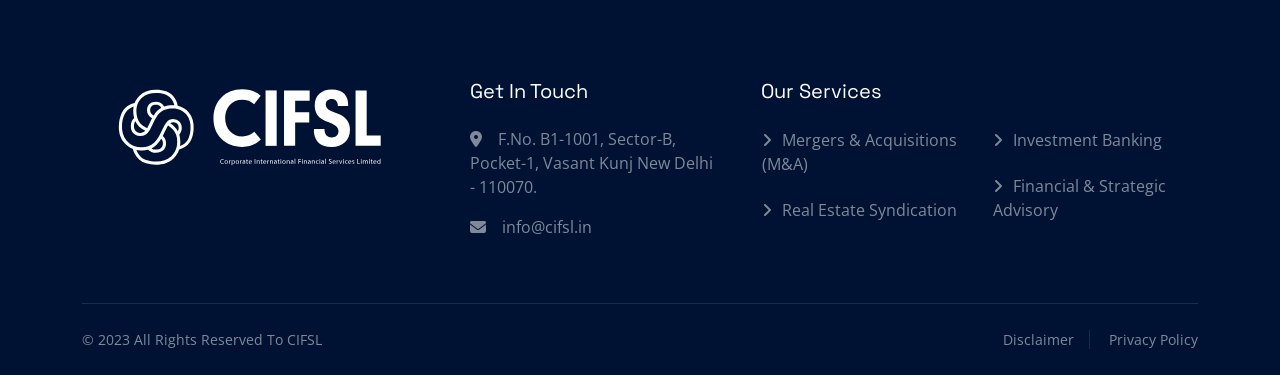
==== commit a5455684: "resp changes" ====
--- a/contact.html
+++ b/contact.html
@@ -159,13 +159,13 @@
     <!-- Spinner End -->
 
     <!-- Navbar Start -->
-    <div class="container-fluid sticky-top px-5 bg-dark">
-        <div class="container-fluid px-5">
+    <div class="container-fluid sticky-top px-md-5 bg-dark">
+        <div class="container-fluid px-md-5">
             <nav class="navbar navbar-expand-lg navbar-light">
                 <img src="./banner/cifls-logo-light.svg" alt="" class="img-fluid " style="height: 4rem;">
-                <a href="index.html" class="navbar-brand" style="visibility: hidden;">
+                <!-- <a href="index.html" class="navbar-brand" style="visibility: hidden;">
                     <h1>iSTUDIO</h1>
-                </a>
+                </a> -->
                 <button type="button" class="navbar-toggler ms-auto me-0" data-bs-toggle="collapse"
                     data-bs-target="#navbarCollapse">
                     <span class="navbar-toggler-icon"></span>
@@ -191,20 +191,20 @@
                                 <div class="container-fluid py-4">
                                     <div class="row">
 
-                                        <div class="col-md-4 ps-5">
+                                        <div class="col-md-4 ps-md-5">
                                             <img src="./img/newsletter.jpg" alt="" class="img-fluid">
                                         </div>
 
                                         <div class="col-md-2"></div>
                         
                                         <div class="col-md-3">
-                                            <h6 class="fw-bold">Corporate Advisory</h6>
+                                            <h6 class="fw-bold pt-3 pt-md-0">Corporate Advisory</h6>
                                             <a href="./ma.html" class="dropdown-item ps-0">Mergers & Acquisitions Consulting</a>
                                             <a href="./invest.html" class="dropdown-item ps-0">Investment Banking</a>
                                         </div>
                         
                                         <div class="col-md-3">
-                                            <h6 class="fw-bold">Investment Solutions</h6>
+                                            <h6 class="fw-bold pt-3 pt-md-0">Investment Solutions</h6>
                                             <a href="./real.html" class="dropdown-item ps-0">Real Estate Syndication</a>
                                             <a href="./finance.html" class="dropdown-item ps-0">Financial & Strategic Advisory</a>
                                         </div>
@@ -361,7 +361,7 @@
     <div class="container-fluid bg-dark text-white-50 footer pt-5">
         <div class="container py-5">
             <div class="row g-5">
-                <div class="col-md-6 col-lg-4 wow fadeIn" data-wow-delay="0.1s">
+                <div class="col-md-6 col-lg-4 wow text-center fadeIn" data-wow-delay="0.1s">
                     <img src="./banner/cifls-logo-light.svg" alt="" style="height: 6rem;">
                     <a href="index.html" class="d-inline-block mb-3 d-none">
                         <h1 class="text-white">iSTUDIO</h1>
@@ -370,7 +370,7 @@
                         amet diam et eos labore. Clita erat ipsum et lorem et sit, sed stet no labore lorem sit. Sanctus
                         clita duo justo et tempor</p>
                 </div>
-                <div class="col-md-6 col-lg-3 wow fadeIn" data-wow-delay="0.3s">
+                <div class="col-md-6 col-lg-3 wow fadeIn pad-fot" data-wow-delay="0.3s">
                     <h5 class="text-white mb-4">Get In Touch</h5>
                     <p><i class="fa fa-map-marker-alt me-3"></i>F.No. B1-1001, Sector-B, Pocket-1,
                     Vasant Kunj New Delhi - 110070.</p>
@@ -397,7 +397,7 @@
                     <a class="btn btn-link" href="#!">Terms & Condition</a>
                     <a class="btn btn-link" href="#!">Career</a>
                 </div>
-                <div class="col-md-6 col-lg-5 wow fadeIn" data-wow-delay="0.7s">
+                <div class="col-md-6 col-lg-5 wow fadeIn pad-fot" data-wow-delay="0.7s">
                     <h5 class="text-white mb-4">Our Services</h5>
                     <div class="row">
                         <div class="col-md-6">
@@ -435,7 +435,7 @@
 
 
     <!-- Back to Top -->
-    <a href="#!" class="btn btn-lg btn-lg-square back-to-top rounded-1" style="background-color: #2471ff !important; color: #fff;"><i class="bi bi-arrow-up"></i></a>
+    <a href="#!" class="btn btn-lg btn-lg-square back-to-top rounded-1 topa" style="background-color: #2471ff !important; color: #fff;"><i class="bi bi-arrow-up"></i></a>
 
 
     <!-- JavaScript Libraries -->
--- a/css/style.css
+++ b/css/style.css
@@ -1,4 +1,8 @@
 /********** Template CSS **********/
+
+html,body{
+    overflow-x: hidden;
+}
 
 /*** Spinner ***/
 #spinner {
@@ -416,6 +420,9 @@
 }
 
 @media (max-width: 768px) {
+    .hero-header{
+        margin-top: -160px;
+    }
     .testimonial-carousel .owl-dots {
         left: 0;
         right: auto;
@@ -433,29 +440,6 @@
     background: url(../img/hero-bg.jpg) bottom right no-repeat;
     background-size: cover;
 }
-
-@media (min-width: 992px) {
-    .newsletter .container {
-        max-width: 100% !important;
-    }
-
-    .newsletter .newsletter-text  {
-        padding-right: calc(((100% - 960px) / 2) + .75rem);
-    }
-}
-
-@media (min-width: 1200px) {
-    .newsletter .newsletter-text  {
-        padding-right: calc(((100% - 1140px) / 2) + .75rem);
-    }
-}
-
-@media (min-width: 1400px) {
-    .newsletter .newsletter-text  {
-        padding-right: calc(((100% - 1320px) / 2) + .75rem);
-    }
-}
-
 
 /*** Footer ***/
 .footer .btn.btn-link {
@@ -506,4 +490,99 @@
     margin-right: 0;
     padding-right: 0;
     border-right: none;
-}+}
+
+/* Styling for Prominence */
+        .aum-container {
+            border-left: 3px solid #001233;
+            padding-left: 20px;
+        }
+    
+        .aum-highlight {
+            background: linear-gradient(135deg, #001233 0%, #03201f 100%);
+            color: #ffffff;
+            padding: 15px 30px;
+            border-radius: 12px;
+            display: inline-block;
+            position: relative;
+            overflow: hidden;
+        }
+    
+
+        .currency {
+            font-size: 1rem;
+            vertical-align: top;
+            margin-right: 2px;
+            font-weight: 300;
+        }
+    
+        .amount {
+            font-size: 2rem;
+            font-weight: 500;
+            line-height: 1;
+            letter-spacing: -1px;
+        }
+    
+        .unit {
+            font-size: 1.5rem;
+            text-transform: uppercase;
+            margin-left: 5px;
+            font-weight: 400;
+        }
+    
+        .tracking-wider {
+            letter-spacing: 2px;
+            color: #001233;
+        }
+
+@media (min-width: 992px) {
+    .newsletter .container {
+        max-width: 100% !important;
+    }
+
+    .newsletter .newsletter-text  {
+        padding-right: calc(((100% - 960px) / 2) + .75rem);
+    }
+}
+
+@media (min-width: 1200px) {
+    .newsletter .newsletter-text  {
+        padding-right: calc(((100% - 1140px) / 2) + .75rem);
+    }
+}
+
+@media (min-width: 1400px) {
+    .newsletter .newsletter-text  {
+        padding-right: calc(((100% - 1320px) / 2) + .75rem);
+    }
+}
+
+@media (max-width: 500px) {
+    .mobile-nav{
+        background-color: #001233 !important;
+    }
+    .aum-highlight{
+        height: 60px;
+        width: 200px;
+    }
+    .amount{
+        font-size: 20px;
+        padding: 0;
+    }
+    .topa{
+        right: 15px;
+        bottom: 30px;
+    }
+    .pad-fot{
+        padding-left: 60px;
+    }
+    .display-title {
+        font-size: 1.3rem !important;
+    }
+    .innovation-section{
+        padding: 25px 0 !important;
+    }
+    .content-box{
+        padding: 34px 20px !important;
+    }
+}
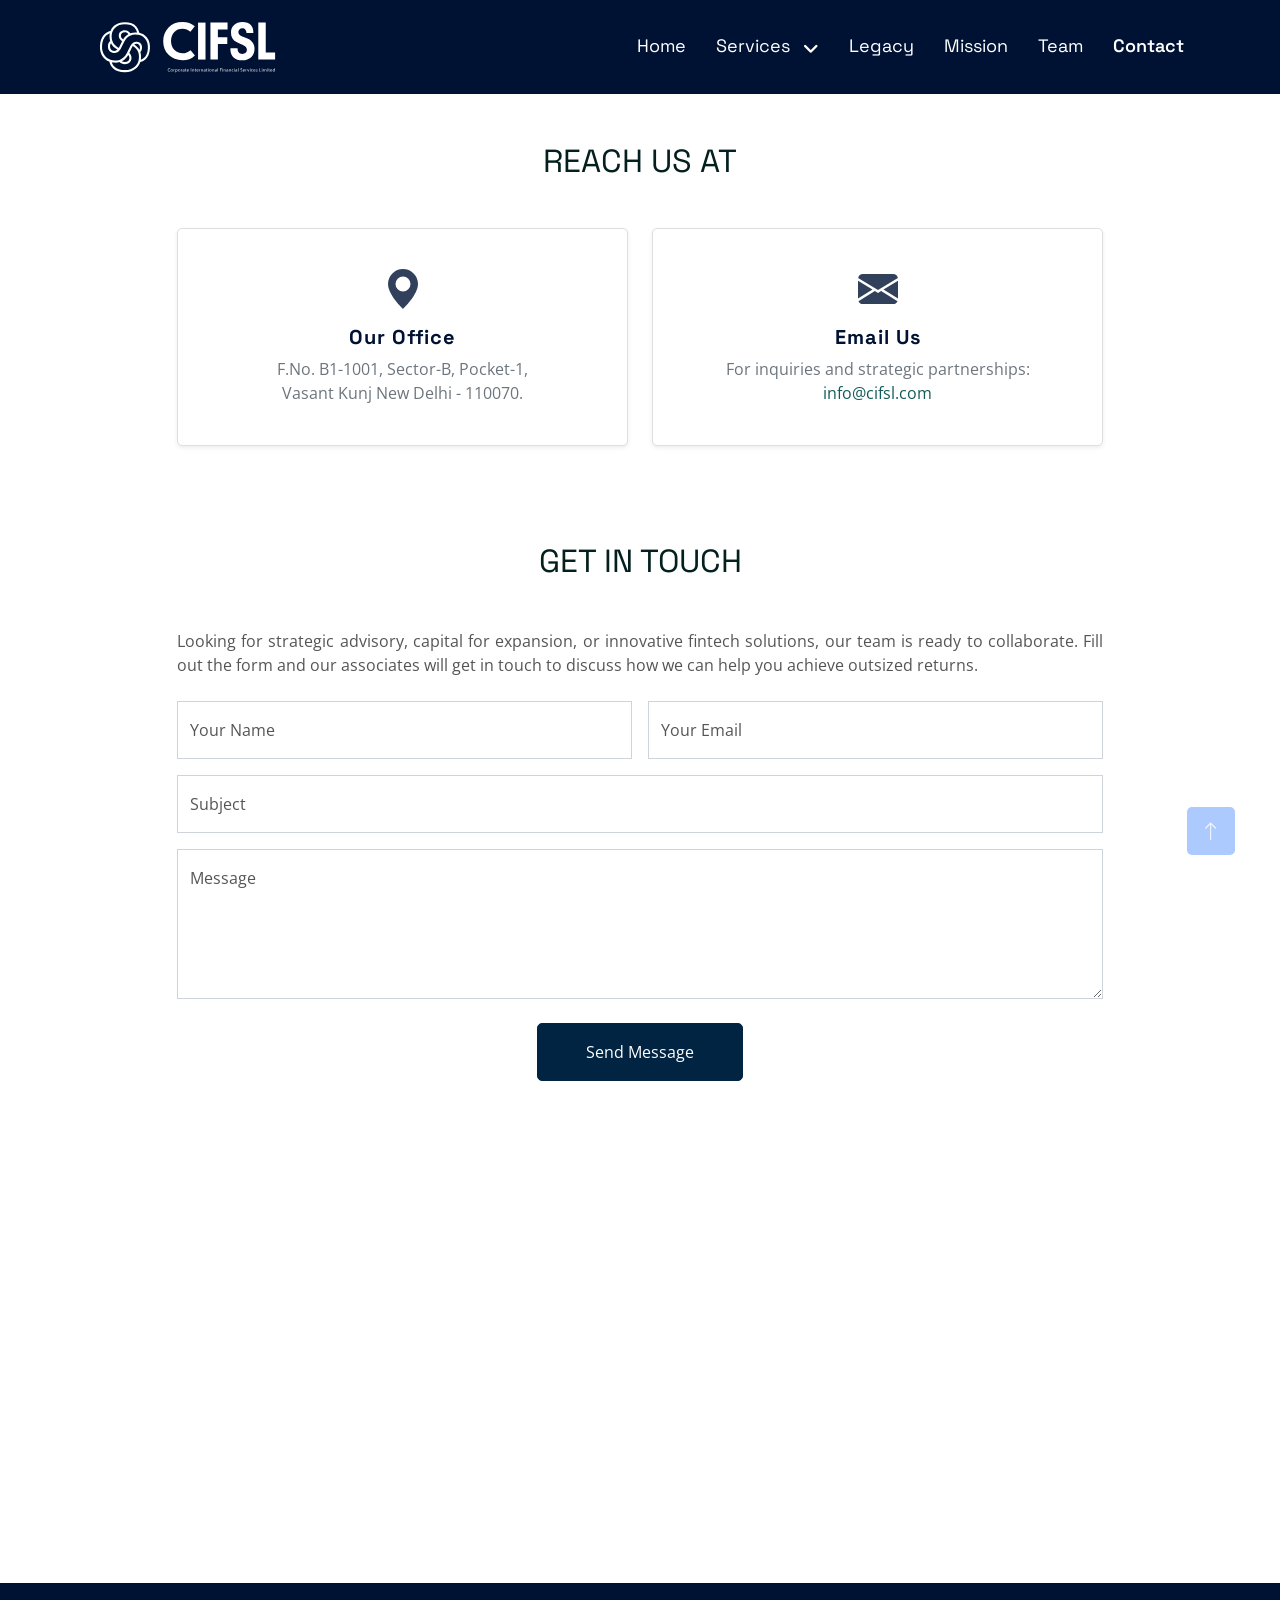
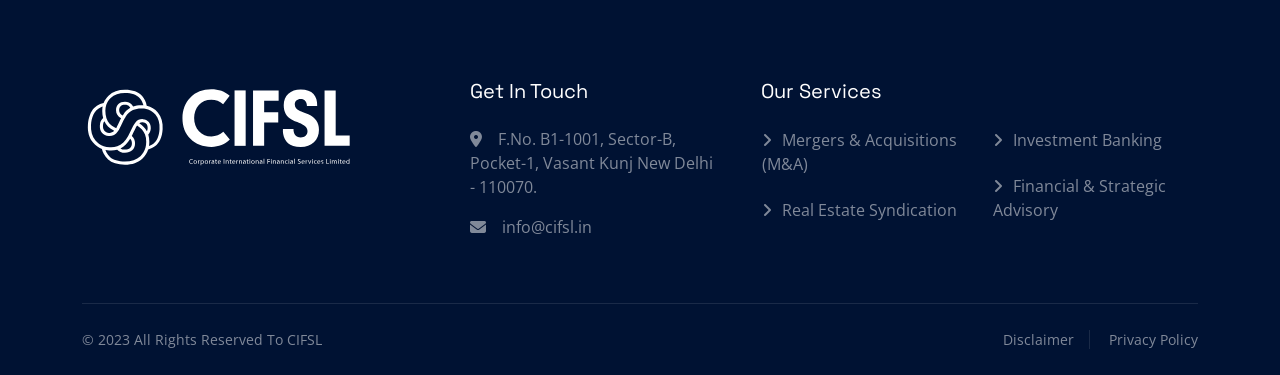
==== commit b5cde521: "fot fix" ====
--- a/contact.html
+++ b/contact.html
@@ -361,7 +361,7 @@
     <div class="container-fluid bg-dark text-white-50 footer pt-5">
         <div class="container py-5">
             <div class="row g-5">
-                <div class="col-md-6 col-lg-4 wow text-center fadeIn" data-wow-delay="0.1s">
+                <div class="col-md-6 col-lg-4 wow text-center text-md-start fadeIn" data-wow-delay="0.1s">
                     <img src="./banner/cifls-logo-light.svg" alt="" style="height: 6rem;">
                     <a href="index.html" class="d-inline-block mb-3 d-none">
                         <h1 class="text-white">iSTUDIO</h1>
--- a/css/style.css
+++ b/css/style.css
@@ -1,8 +1,8 @@
 /********** Template CSS **********/
 
-html,body{
+/* html,body{
     overflow-x: hidden;
-}
+} */
 
 /*** Spinner ***/
 #spinner {
@@ -155,7 +155,7 @@
     left: 0;
     width: 100%;
     height: 100%;
-    /* background: rgba(0, 0, 0, 0.2);  */
+    background: rgba(0, 0, 0, 0.4); 
     z-index: 1;
 }
 
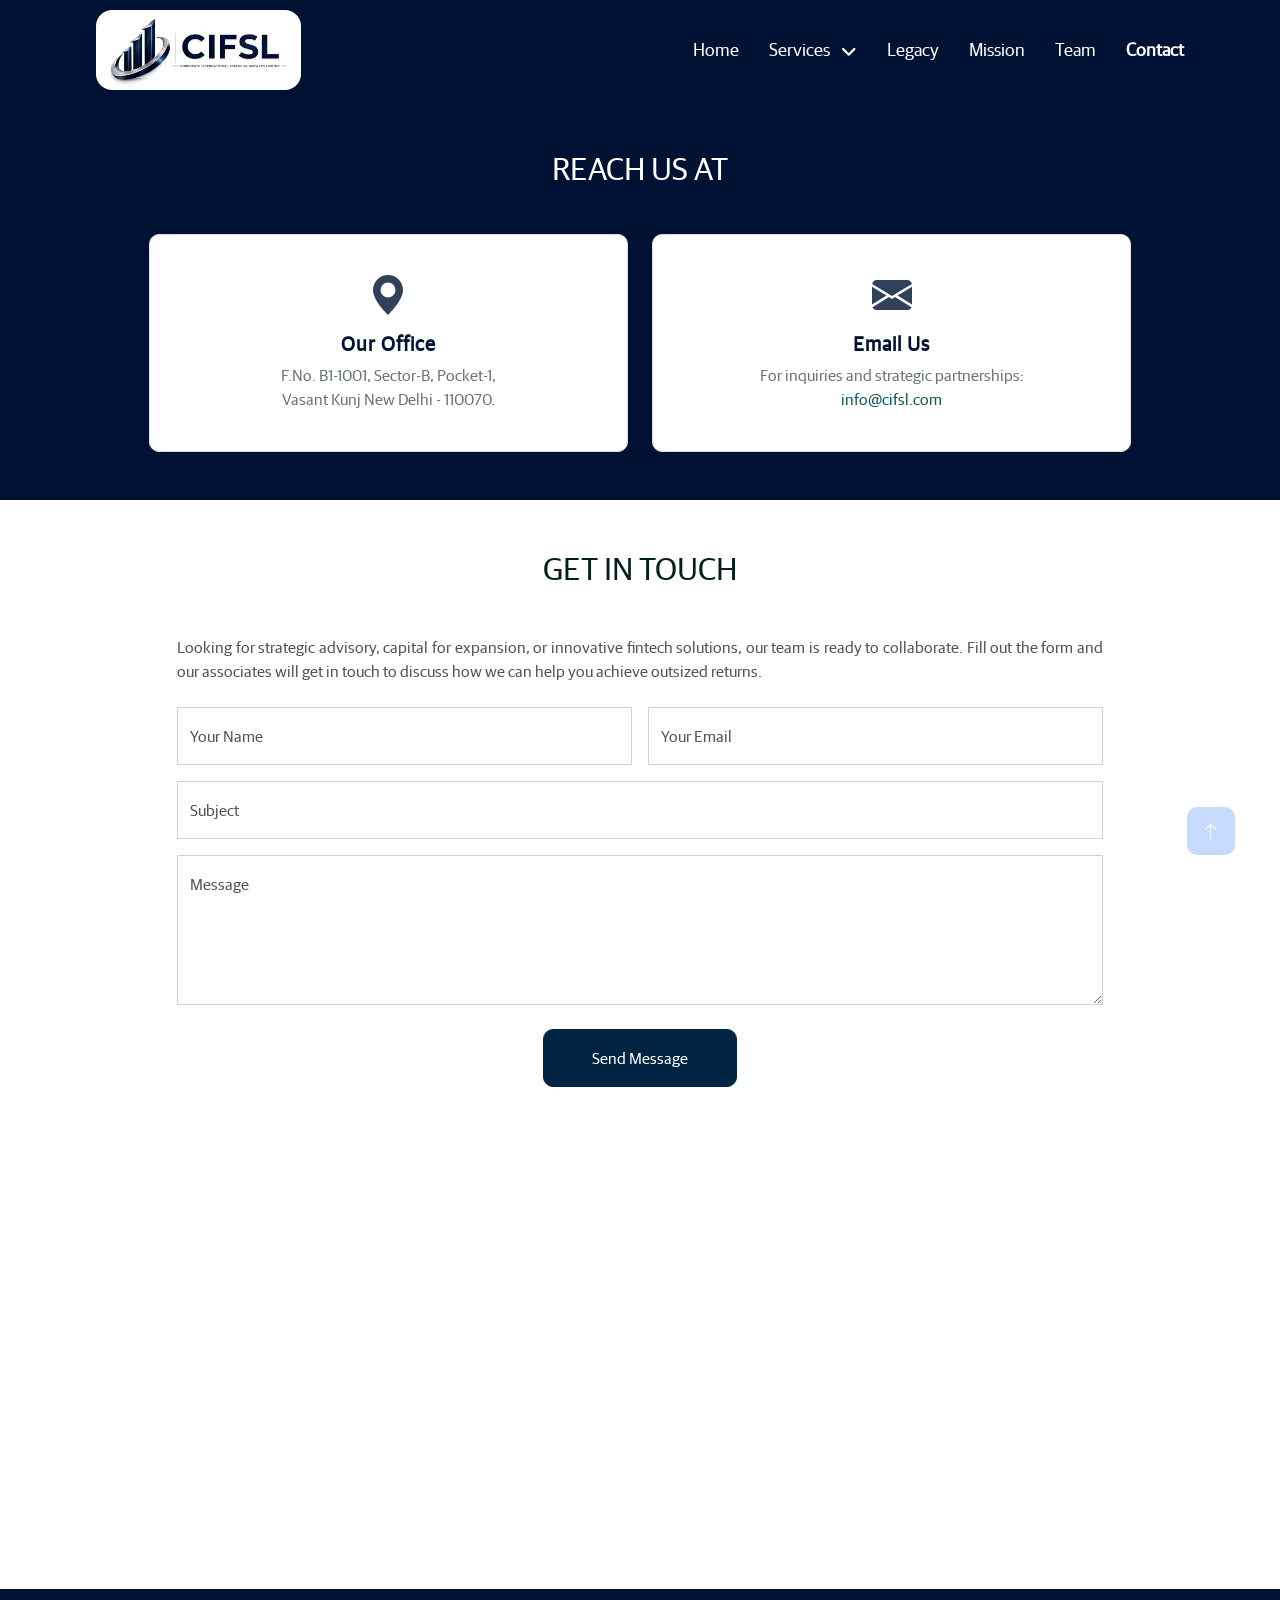
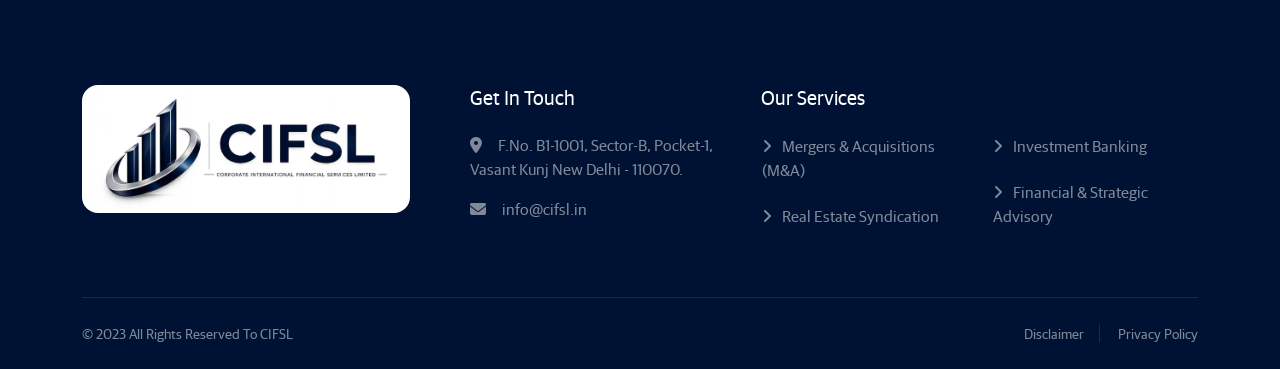
==== commit e36c239b: "logo changed" ====
--- a/contact.html
+++ b/contact.html
@@ -162,7 +162,7 @@
     <div class="container-fluid sticky-top px-md-5 bg-dark">
         <div class="container-fluid px-md-5">
             <nav class="navbar navbar-expand-lg navbar-light">
-                <img src="./banner/cifls-logo-light.svg" alt="" class="img-fluid " style="height: 4rem;">
+                <img src="./banner/logo/group.png" alt="" class="img-fluid head-log">
                 <!-- <a href="index.html" class="navbar-brand" style="visibility: hidden;">
                     <h1>iSTUDIO</h1>
                 </a> -->
@@ -254,9 +254,9 @@
         }
     </style>
     
-    <div class="container my-5">
+    <div class="container-fluid py-5 px-5 returns-section">
         <div class="text-center wow fadeIn" data-wow-delay="0.1s">
-            <h2 class="mb-5">REACH US AT</h2>
+            <h2 class="mb-5 text-white">REACH US AT</h2>
         </div>
         <div class="row g-4 justify-content-center">
             <div class="col-md-5">
@@ -362,7 +362,7 @@
         <div class="container py-5">
             <div class="row g-5">
                 <div class="col-md-6 col-lg-4 wow text-center text-md-start fadeIn" data-wow-delay="0.1s">
-                    <img src="./banner/cifls-logo-light.svg" alt="" style="height: 6rem;">
+                    <img src="./banner/logo/group.png" alt="" style="height: 8rem; border-radius: 1rem;">
                     <a href="index.html" class="d-inline-block mb-3 d-none">
                         <h1 class="text-white">iSTUDIO</h1>
                     </a>
--- a/css/style.css
+++ b/css/style.css
@@ -1,3 +1,14 @@
+@font-face {
+    font-family: 'MyCustomFont';
+    src: url('../fonts/guardian-sans-regular.woff2') format('woff2');
+    font-weight: normal;
+    font-style: normal;
+}
+
+p,div,a,h1,h2,h3,h4,h5,h6, .btn, .nav-link, .dropdown-item {
+    font-family: 'MyCustomFont', sans-serif !important;
+}
+
 /********** Template CSS **********/
 
 /* html,body{
@@ -63,8 +74,14 @@
     transition: .5s;
 }
 
+.head-log{
+    height: 5rem; 
+    border-radius: 1rem 1rem 1rem 1rem;
+}
+
 .navbar {
-    padding: 15px 0;
+    padding-top: 10px;
+    padding-bottom: 10px;
     font-family: "Space Grotesk", sans-serif;
     font-size: 18px;
 }
@@ -101,6 +118,7 @@
 .navbar .dropdown-menu {
     left: 0;
     right: 0;
+    border-radius: 10px;
 }
 
 @media (max-width: 991.98px) {
@@ -131,6 +149,42 @@
 
 
 /*** Hero Header ***/
+
+.returns-section {
+        background-color: #001233; /* Deep navy blue background */
+        color: #ffffff;
+        font-family: 'Montserrat', sans-serif; /* Recommended font for this style */
+    }
+
+    .display-title {
+        font-weight: 400;
+        letter-spacing: 4px;
+        line-height: 1.3;
+        font-size: 1.8rem;
+        text-transform: uppercase;
+        /* width: 620px; */
+    }
+
+    .accent-line {
+        width: 100%;
+        height: 1px;
+        background-color: rgba(255, 255, 255, 0.5);
+        margin-top: 30px;
+    }
+
+    .description-text p {
+        font-size: 18px;
+        line-height: 1.6;
+        font-weight: 300;
+        color: rgba(255, 255, 255, 0.9);
+    }
+
+    @media (max-width: 991px) {
+        .display-title {
+            font-size: 1.8rem;
+        }
+    }
+
 .hero-header {
     margin-top: -100px;
     padding-top: 150px;
@@ -147,6 +201,10 @@
     height: 100%;
     object-fit: cover; 
     z-index: 0;
+}
+
+.dropdown-item{
+    margin: 10px 0;
 }
 
 .hero-overlay {
